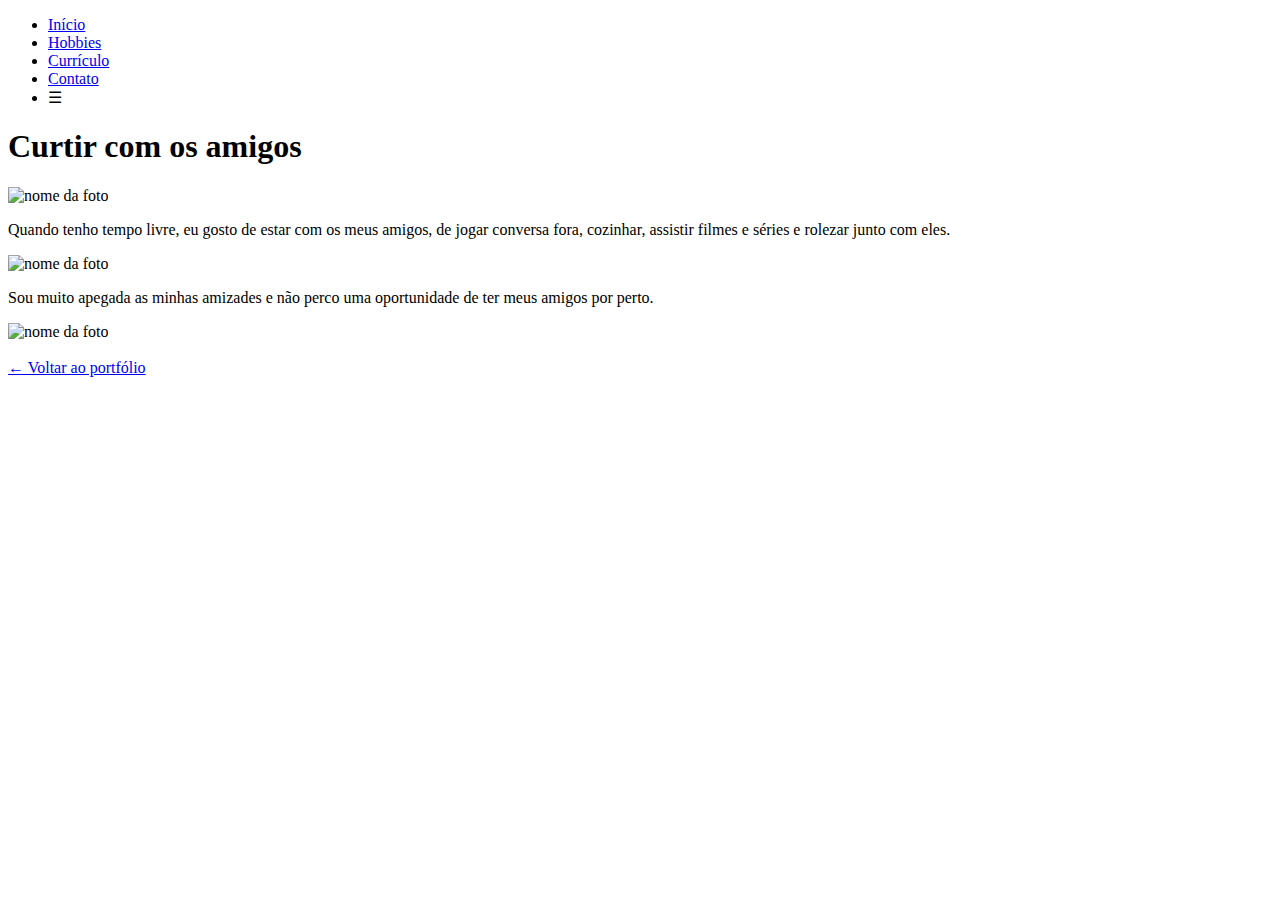
==== amigos.html @ 75517780 "Add files via upload" ====
<!DOCTYPE html>

<html>

	<head>
		<title>Hobbie - Curtir com os amigos</title>

		<meta charset="utf-8">
		<link rel="stylesheet" href="css/styles.css">
		<link rel="preconnect" href="https://fonts.googleapis.com">
		<link rel="preconnect" href="https://fonts.gstatic.com" crossorigin>
		<link href="https://fonts.googleapis.com/css2?family=Ubuntu:wght@300;400&display=swap" rel="stylesheet">
		<script type="text/javascript" src="js/scripts.js"></script>

	</head>


	<body class="nome">

			<div id="navigation" class="navigation">
				<ul>
					<li><a href="index.html">Início</a></li>
					<li><a href="hobbies.html">Hobbies</a></li>
					<li><a href="curriculo.html">Currículo</a></li>
					<li><a href="contato.html">Contato</a></li>
					<li id="threeline-icon" class="threeline-icon" onclick="openNav()">&#9776;</li>
				</ul>
			</div>
						
			<div class="main">
				

				<h1>Curtir com os amigos</h1>

				<img class="foto-nome" src="img/bagunçados.jpeg" alt="nome da foto">

				<p> Quando tenho tempo livre, eu gosto de estar com os meus amigos, de jogar conversa fora, cozinhar, assistir filmes e séries e rolezar junto com eles. </p>

				<img class="foto-nome" src="img/praia.jpeg" alt="nome da foto">

				<p> Sou muito apegada as minhas amizades e não perco uma oportunidade de ter meus amigos por perto.</p>

				<img class="foto-nome" src="img/jade.jpeg" alt="nome da foto">

				<br><br>
				<a class="back-link" href="portfolio.html">&larr; Voltar ao portfólio<a>

			</div>	

			

	</body>

</html>
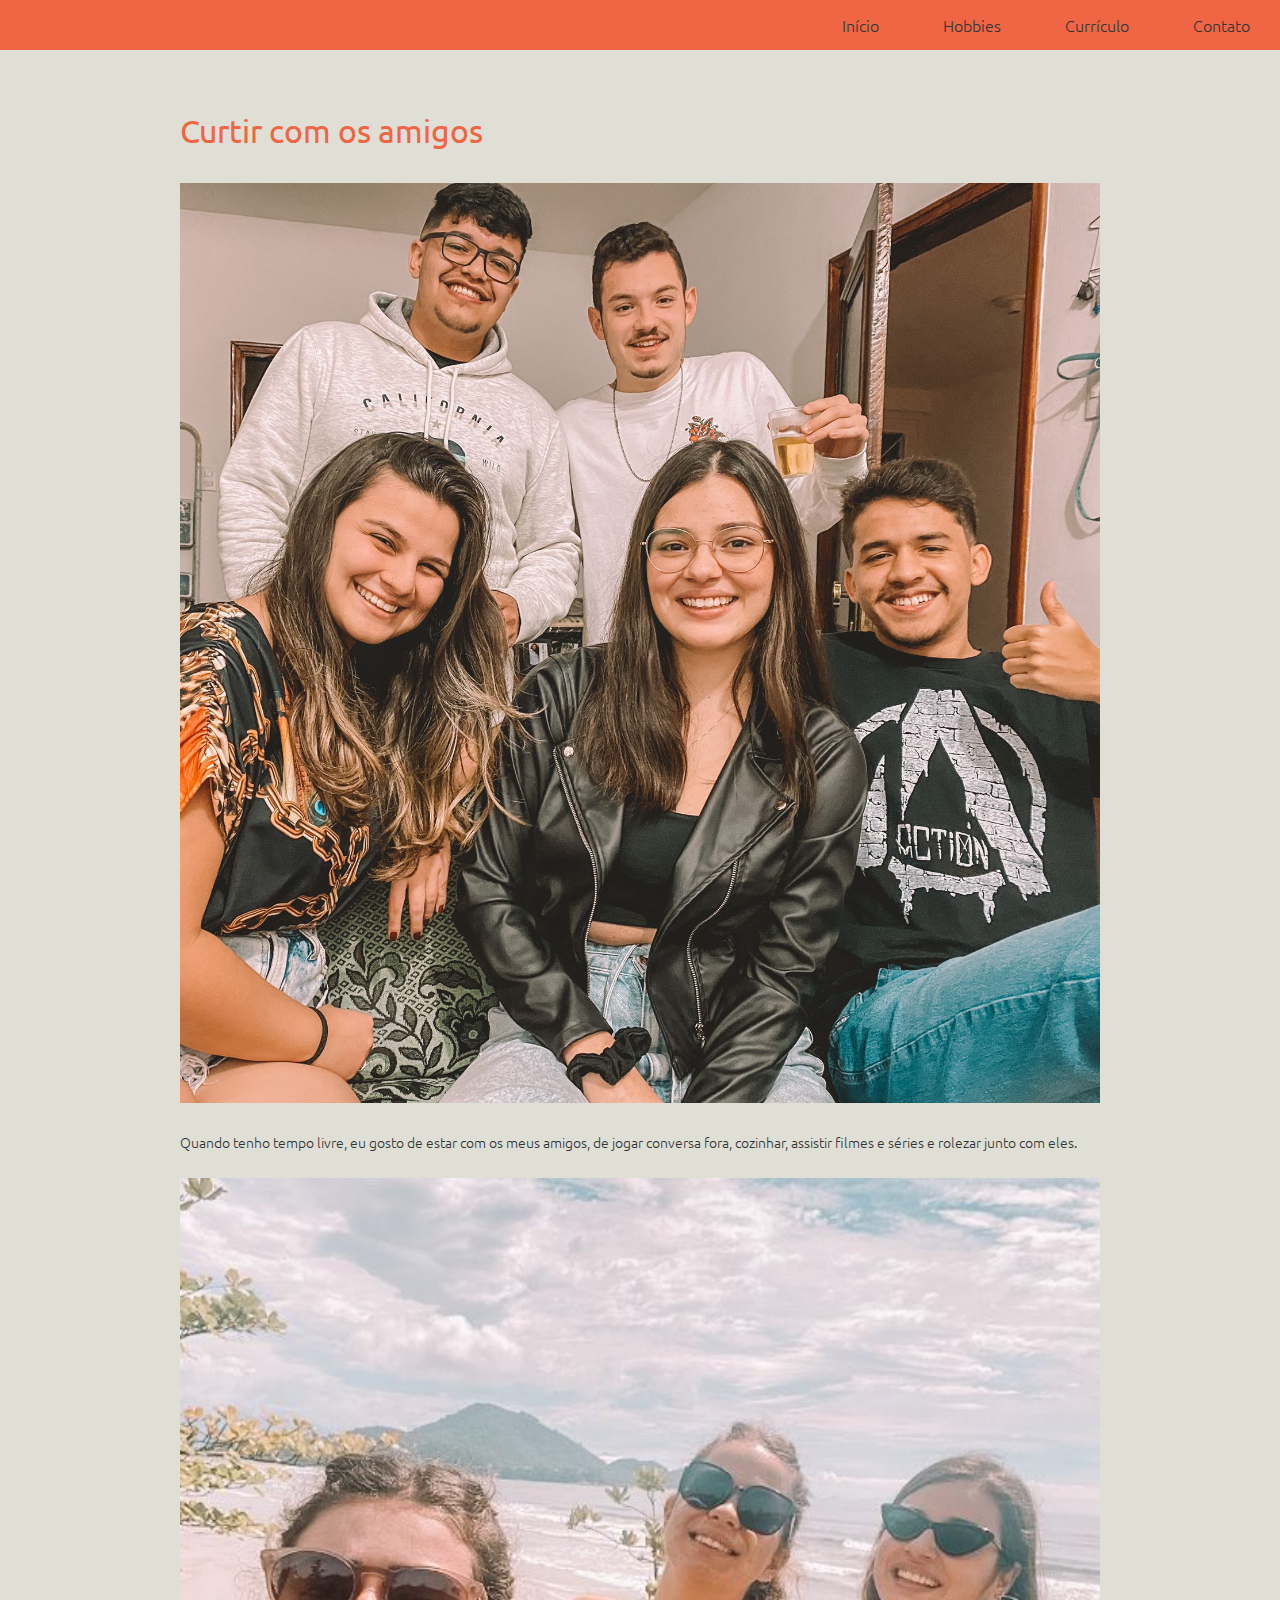
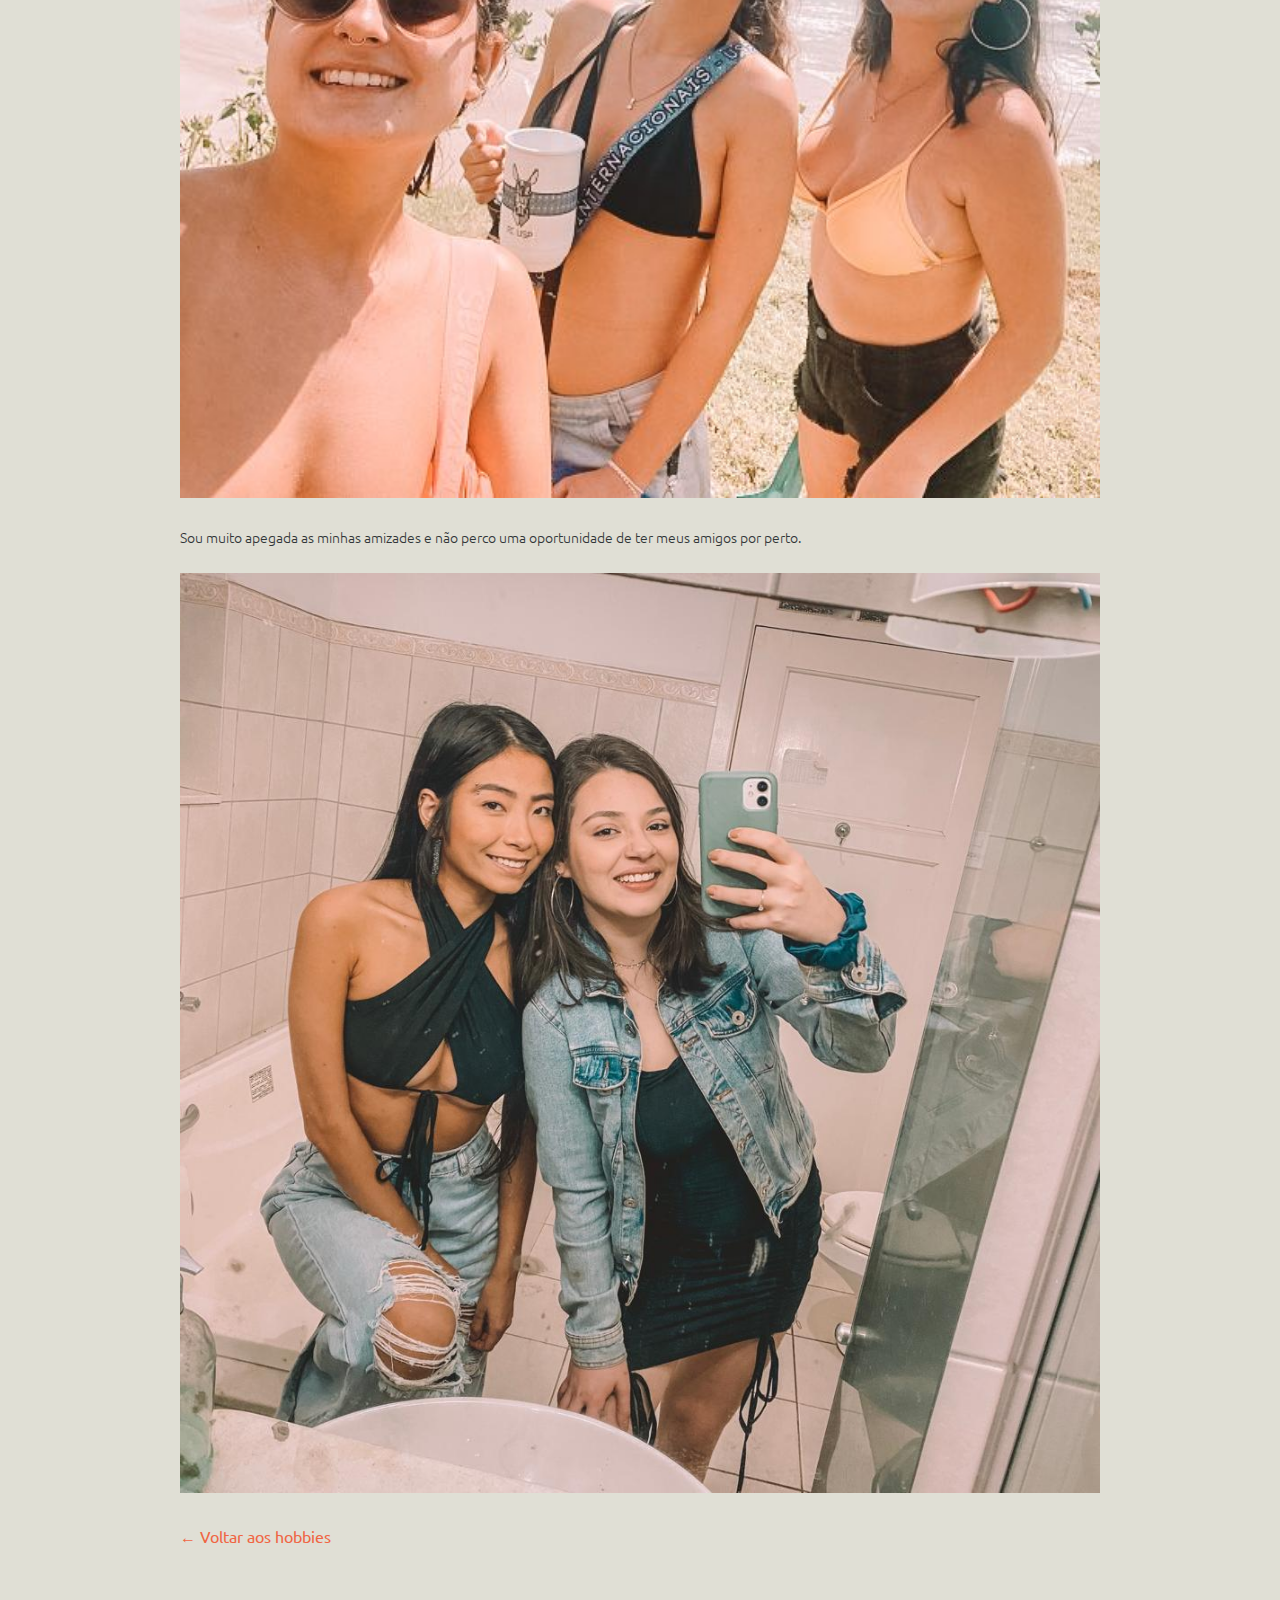
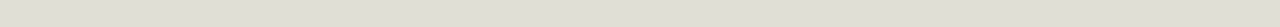
==== commit ca30227d: "commit erro" ====
--- a/amigos.html
+++ b/amigos.html
@@ -43,7 +43,7 @@
 				<img class="foto-nome" src="img/jade.jpeg" alt="nome da foto">
 
 				<br><br>
-				<a class="back-link" href="portfolio.html">&larr; Voltar ao portfólio<a>
+				<a class="back-link" href="hobbies.html">&larr; Voltar aos hobbies<a>
 
 			</div>	
 
--- a/css/styles.css
+++ b/css/styles.css
@@ -0,0 +1,326 @@
+html, body {
+    margin: 0px;
+    padding: 0px;
+}
+
+.index {
+    background-color: #313638;
+    font-family: 'Ubuntu', sans-serif;
+}
+.navigation {
+    background-color: #F06543;
+    color: #313638;
+    height: 50px;
+}
+
+.navigation ul {
+    margin-top: 0px;
+    list-style: none;
+    padding-left: 0px;
+    text-align: right;
+    height: 50px;
+    animation: navegacao; 
+    animation-duration: 2s;
+}
+
+.navigation li {
+    display: inline-block;
+    padding-left: 30px;
+    padding-right: 30px;
+    line-height: 50px;
+    font-size: 16px;
+    font-weight: 300;
+}
+
+.navigation a {
+    color: #313638;
+    text-decoration: none;
+}
+
+.navigation a:hover {
+    color: #E0DFD5;
+}
+
+.navigation li.threeline-icon {
+    display: none;
+}
+
+.navigation li.threeline-icon:hover {
+    color: #E0DFD5;
+    cursor: pointer;
+}
+
+.capa {
+    color: #E0DFD5;
+}
+
+.capa span {
+    color: #F06543;
+    display: block;
+}
+
+.capa div {
+    display: inline-block;
+    height: 650px;
+}
+
+.profile-pic {
+    width: 45%;
+    text-align: center;
+    animation: profile-capa; 
+    animation-duration: 2s;
+}
+
+.profile-pic img {
+    width: 350px;
+    border-radius: 350px;
+    margin-top: 100px;
+}
+
+.profile-title {
+    vertical-align: top;
+    width: 54%;
+    animation: titulo-capa; 
+    animation-duration: 2s;
+}
+
+.profile-title h1 {
+    font-size: 58px;
+    margin-top: 180px;
+    /*text-transform: uppercase;*/
+    font-weight: 400;
+    line-height: 55px;
+}
+
+.profile-title h2 {
+    font-size: 18px;
+    font-weight: 300;
+    margin-top: -20px;
+}
+
+.curriculo {
+    background-color: #E0DFD5;
+    font-family: 'Ubuntu', sans-serif;
+}
+    
+.main {
+    padding-top: 40px;
+    padding-right: 180px;
+    padding-bottom: 80px;
+    padding-left: 180px;
+    animation: conteudo; 
+    animation-duration: 2s;
+}
+
+.img-curriculo {
+    float: right;
+    width: 350px;
+    margin-top: 50px;
+}
+
+.main h1 {
+    color: #F06543;
+    font-weight: 400;
+}
+
+.main h2 {
+    color: #F06543;
+    font-size: 18px;
+    font-weight: 400;
+    margin-top: 40px;
+}
+
+.main h3 {
+    color: #F06543;
+    font-size: 18px;
+    font-weight: 400;
+}
+
+.main p {
+    color: #313638;
+    font-size: 14px;
+    font-weight: 300;
+    line-height: 24px;
+    text-align: justify;
+}
+
+.contato {
+    background-color: #E0DFD5;
+    font-family: 'Ubuntu', sans-serif;
+}
+
+.img-redes {
+    width: 40px;
+    padding-right: 10px;
+}
+
+.hobbies {
+    background-color: #E0DFD5;
+    font-family: 'Ubuntu', sans-serif;
+}
+
+.miniatura {
+    width: 300px;
+    height: 300px;
+    display: inline-block;
+    margin-right: 20px;
+    margin-bottom: 20px;
+    background-size: contain;
+    overflow: hidden;
+}
+
+.miniatura a {
+    text-decoration: none;
+}
+
+.blackbox {
+    width: 100%;
+    height: 100%;
+    background-color: #313638;
+    opacity: 0;
+    padding-top: 140px;
+    transition: 1s;
+}
+
+.blackbox:hover {
+    opacity: 0.8;
+    transition: 1s;
+}
+
+.blackbox-text {
+    text-align: center;
+}
+
+.blackbox-text h1 {
+    font-size: 18px;
+    color: #E0DFD5;
+    margin-top: 0px;
+}
+
+.nome {
+    background-color: #E0DFD5;
+    font-family: 'Ubuntu', sans-serif;
+}
+
+.foto-nome {
+    width: 100%;
+    margin-bottom: 10px;
+    margin-top: 10px;
+}
+
+.back-link {
+    color: #F06543;
+    text-decoration: none;
+}
+
+.back-link:hover {
+    color: #313638;
+}
+
+@keyframes profile-capa {
+    0% {opacity: 0; transform: translate(0px,20px)}
+    100% {opacity: 1; transform: translate(0px,0px)}
+}
+
+@keyframes titulo-capa {
+    0% {opacity: 0; transform: translate(0px,-20px)}
+    100% {opacity: 1; transform: translate(0px,0px)}
+}
+
+@keyframes navegacao {
+    0% {opacity: 0}
+    100% {opacity: 1}
+}
+
+@keyframes conteudo {
+    0% {opacity: 0; transform: translate(-20px,0px)}
+    100% {opacity: 1; transform: translate(0px,0px)}
+}
+
+@media (max-width: 1000px) {
+    .navigation li {
+        display: none;
+    }
+
+    .navigation li.threeline-icon {
+        display: inline-block;
+    }
+
+    .capa div {
+        display: block;
+        height: auto;
+    }
+
+    .profile-pic {
+        width: 100%;
+    }
+
+    .profile-pic img {
+        margin-top: 10px;
+        max-width: 80%;
+    }
+
+    .profile-title {
+        width: 100%;
+    }
+
+    .profile-title h1 {
+        text-align: center;
+        margin-top: 10px;
+        margin-left: 20px;
+        margin-right: 20px;
+        font-size: 40px;
+        line-height: 40px;
+    }
+
+    .profile-title h2 {
+        text-align: center;
+        margin-left: 20px;
+        margin-right: 20px;
+    }
+
+    .main {
+        padding-top: 10px;
+        padding-right: 5%;
+        padding-bottom: 40px;
+        padding-left: 5%;
+    }
+
+    .main p {
+        text-align: left;
+        line-height: 30px;
+    }
+
+    .img-curriculo {
+        max-width: 100%;
+        margin-right: 0px;
+        float: none;
+    }
+
+    .miniatura {
+        max-width: 100%;
+        background-size: auto 100%;
+    }
+
+    .blackbox {
+        opacity: 0.8;
+    }
+
+    .menu-js {
+        height: auto;
+    }
+
+    .menu-js ul {
+        height: auto;
+        text-align: center;
+        padding-left: 15%;
+        padding-right: 15%;
+    }
+
+    .menu-js li {
+        display: block;
+        border-bottom: solid #313638 1px;
+        width: 100%;
+        padding: 0px;
+    }
+}